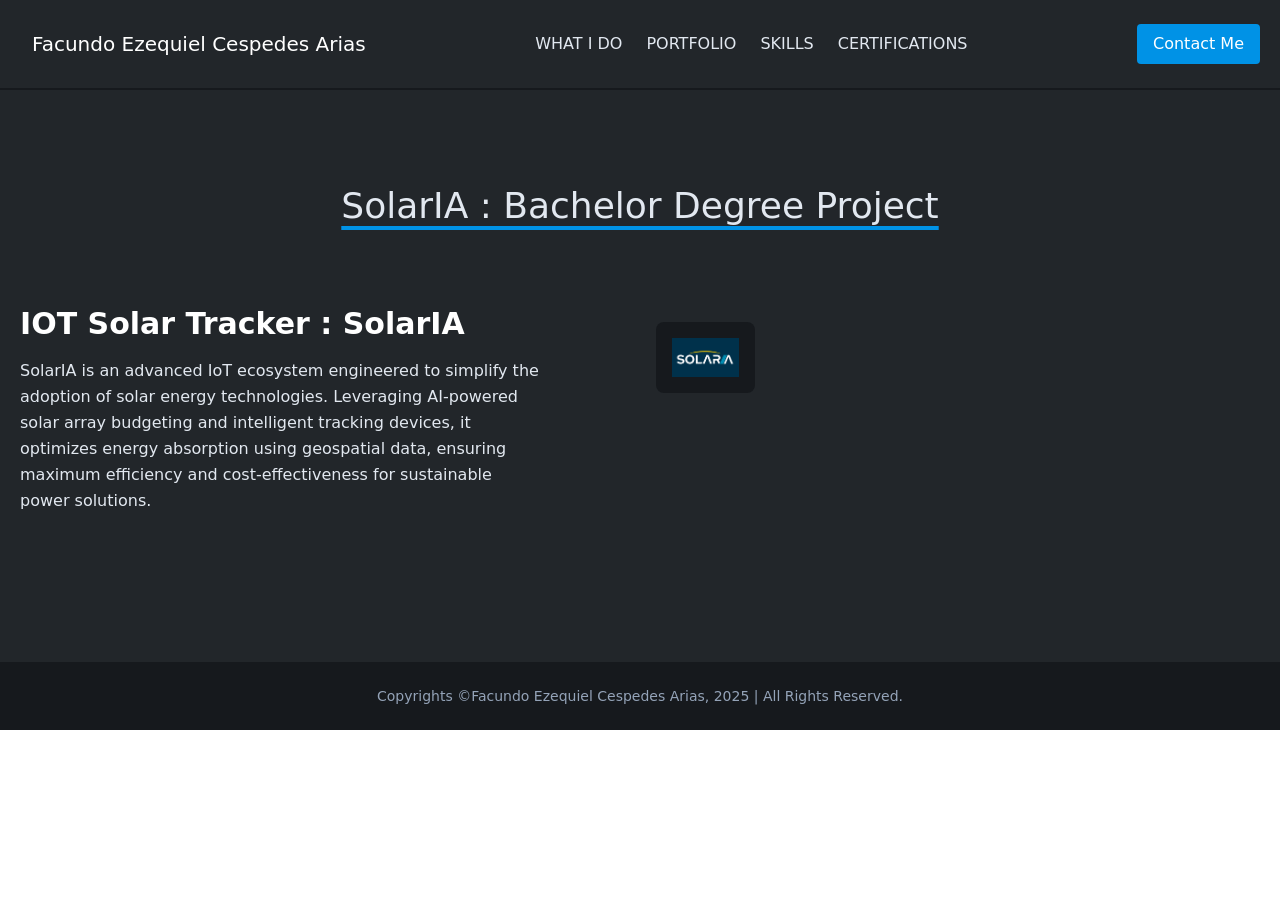
==== solarIA.html @ 0615f7d6 "Added solarIA.html page to portfolio" ====
<!doctype html>
<html lang="zxx">

<head>
    <meta charset="UTF-8">
    <meta name="viewport" content="width=device-width, initial-scale=1.0">
    <title>Facundo Ezequiel Cespedes Arias - Software Engineer Portfolio</title>
    <link href="css/output.css" rel="stylesheet">

    <!--On Scroll Animation AOS CSS -->
    <link rel="stylesheet" href="https://unpkg.com/aos@next/dist/aos.css">

    <!--Swiper Slider CSS -->
    <link rel="stylesheet" href="https://cdn.jsdelivr.net/npm/swiper@10/swiper-bundle.min.css">

</head>

<body>
    <!-- Navbar Start -->
    <nav class="flex flex-wrap items-center justify-between p-5 bg-secondary-500">
        <a class="flex title-font font-medium items-center text-white mb-4 md:mb-0" href="./index.html">
            <span class="ml-3 text-xl">Facundo Ezequiel Cespedes Arias</span>
        </a>
        <div class="flex md:hidden">
            <button id="hamburger">
                <svg class="toggle block" alt="menu icon" xmlns="http://www.w3.org/2000/svg" viewBox="0 0 24 24" width="40" height="40" {...props}>
                <g class="stroke-blue" fill="none" strokeLinecap="round" strokeLinejoin="round" strokeWidth="2">
                  <rect width="18" height="18" x="3" y="3" rx="2"></rect>
                  <path d="M7 8h10M7 12h10M7 16h10"></path>
                </g>
              </svg>
              <svg class="toggle hidden" alt="close icon" xmlns="http://www.w3.org/2000/svg" viewBox="0 0 22 20" width="35" height="35" {...props}>
                <path 
                class="fill-blue"
                d="M1.818 1.364a.455.455 0 0 0-.454.454v16.364c0 .25.203.454.454.454h16.364a.455.455 0 0 0 .454-.454V1.818a.455.455 0 0 0-.454-.454zM18.182 0C19.186 0 20 .814 20 1.818v16.364A1.82 1.82 0 0 1 18.182 20H1.818A1.82 1.82 0 0 1 0 18.182V1.818C0 .814.814 0 1.818 0zm-5.975 6.818L10.01 9.01L7.815 6.818a.68.68 0 0 0-.88-.072l-.084.072a.68.68 0 0 0 0 .964l2.195 2.193l-2.195 2.193a.682.682 0 1 0 .964.965l2.195-2.195l2.197 2.195c.24.24.613.263.88.071l.084-.072a.68.68 0 0 0 0-.964l-2.196-2.193l2.195-2.193a.682.682 0 0 0-.963-.964"
              ></path>
            </svg>
            </button>
        </div>
        <div
            class="toggle hidden w-full md:w-auto md:flex text-right text-bold mt-5 md:mt-0 border-t-2 border-primary-500 md:border-none">
            <a href="./index.html#whatIdo"
                class="block md:inline-block text-slate-200 hover:text-primary-500 px-3 py-3 border-b-2 border-primary-500 md:border-none uppercase">What I Do</a>
            <a href="#portfolio"
                class="block md:inline-block text-slate-200 hover:text-primary-500 px-3 py-3 border-b-2 border-primary-500 md:border-none uppercase">Portfolio</a>
            <a href="#skills"
                class="block md:inline-block text-slate-200 hover:text-primary-500 px-3 py-3 border-b-2 border-primary-500 md:border-none uppercase">Skills</a>
            <a href="#certifies"
                class="block md:inline-block text-slate-200 hover:text-primary-500 px-3 py-3 border-b-2 border-primary-500 md:border-none uppercase">Certifications</a>
        </div>
        <a href="mailto:facucespedes93@gmail.com" target="_blank" rel="noopener noreferrer"
            class="toggle hidden md:flex w-full md:w-auto px-4 py-2 text-right bg-primary-500 hover:bg-secondary-600 hover:text-primary-500 text-white md:rounded">Contact Me
            </a>
    </nav>

    <!-- Navbar End-->

    <!-- SolarIA Section Start-->
    <section id="skills" class="text-gray-400 bg-secondary-500 body-font">
        <div class="container px-5 py-24 mx-auto flex flex-wrap border-t-2 border-secondary-600" >
            <div class="flex flex-col text-center w-full mb-20">
                <h2
                    class="sm:text-4xl text-2xl font-medium title-font underline decoration-primary-500 decoration-4 underline-offset-8 text-slate-200">
                    SolarIA : Bachelor Degree Project</h2>
            </div>
            <div style="margin-bottom: 20px;"
                class="lg:flex-grow md:w-1/2 lg:pr-24 md:pr-16 flex flex-col md:items-start md:text-left mb-16 md:mb-0 items-center text-center" data-aos="fade-up" data-aos-delay="500">
                <h2 class="title-font sm:text-3xl text-xl mb-4 font-bold text-white">IOT Solar Tracker : SolarIA</h2>
                <p class="mb-8 leading-relaxed text-slate-200">SolarIA is an advanced IoT ecosystem engineered to simplify the adoption of solar energy technologies. Leveraging AI-powered solar array 
                    budgeting and intelligent tracking devices, it optimizes energy absorption using geospatial data, ensuring maximum efficiency and cost-effectiveness for sustainable power solutions.</p>
            </div>
            <div style="margin-bottom: 20px;"
                class="lg:flex-grow md:w-1/2 lg:pr-24 md:pr-16 flex flex-col md:items-start md:text-left mb-16 md:mb-0 items-center text-center" data-aos="fade-up" data-aos-delay="500">
                <div class="flex flex-wrap gap-4">
                    <div class="p-4 md:w-1/4">
                        <div
                            class="flex rounded-lg bg-secondary-600 hover:scale-110 duration-500 p-4 flex-col justify-center items-center">
                            <img class="w-auto max-w-[150px] h-auto" src="./client/asset/portfolio/SolarIA.png" alt="">
                        </div>
                    </div>
                </div>                
            </div>
            
        </div>
    </section>

    <!--SolarIA Section End -->

   
    <!-- Footer -->
    <footer class="bg-secondary-600">
        <div class="px-5 py-6 xl:max-w-maxw m-auto text-center text-slate-400 text-sm">
            Copyrights &copy;Facundo Ezequiel Cespedes Arias, 2025 | All Rights Reserved.
        </div>
    </footer>
    <!-- Footer end -->

    <!-- On Scroll Animation AOS script -->
    <script src="https://unpkg.com/aos@next/dist/aos.js"></script>

    <!-- Swiper Slider Script -->
    <script src="https://cdn.jsdelivr.net/npm/swiper@10/swiper-bundle.min.js"></script>

    <script>

        // On Scroll Animation AOS
        AOS.init();

        // Toggle Navbar for Smaller Screen
        document.getElementById("hamburger").onclick = function toggleMenu() {
            const navToggle = document.getElementsByClassName("toggle");
            for (let i = 0; i < navToggle.length; i++) {
                navToggle.item(i).classList.toggle("hidden");
            }
        };

        // Swiper Testimonial slider
        var swiper = new Swiper(".mySwiper", {
            slidesPerView: 3,
            spaceBetween: 30,
            pagination: {
                el: ".swiper-pagination",
                clickable: true,
            },
            // Breakpoints for smaller device
            breakpoints: {
                320: {
                    slidesPerView: 1,
                },
                480: {
                    slidesPerView: 1,
                },
                640: {
                    slidesPerView: 3,
                }
            }
        });
    </script>
</body>

</html>
---- css/output.css ----
/*
! tailwindcss v3.3.2 | MIT License | https://tailwindcss.com
*/

/*
1. Prevent padding and border from affecting element width. (https://github.com/mozdevs/cssremedy/issues/4)
2. Allow adding a border to an element by just adding a border-width. (https://github.com/tailwindcss/tailwindcss/pull/116)
*/

*,
::before,
::after {
  box-sizing: border-box;
  /* 1 */
  border-width: 0;
  /* 2 */
  border-style: solid;
  /* 2 */
  border-color: #e5e7eb;
  /* 2 */
}

::before,
::after {
  --tw-content: '';
}

/*
1. Use a consistent sensible line-height in all browsers.
2. Prevent adjustments of font size after orientation changes in iOS.
3. Use a more readable tab size.
4. Use the user's configured `sans` font-family by default.
5. Use the user's configured `sans` font-feature-settings by default.
6. Use the user's configured `sans` font-variation-settings by default.
*/

html {
  line-height: 1.5;
  /* 1 */
  -webkit-text-size-adjust: 100%;
  /* 2 */
  -moz-tab-size: 4;
  /* 3 */
  -o-tab-size: 4;
     tab-size: 4;
  /* 3 */
  font-family: ui-sans-serif, system-ui, -apple-system, BlinkMacSystemFont, "Segoe UI", Roboto, "Helvetica Neue", Arial, "Noto Sans", sans-serif, "Apple Color Emoji", "Segoe UI Emoji", "Segoe UI Symbol", "Noto Color Emoji";
  /* 4 */
  font-feature-settings: normal;
  /* 5 */
  font-variation-settings: normal;
  /* 6 */
}

/*
1. Remove the margin in all browsers.
2. Inherit line-height from `html` so users can set them as a class directly on the `html` element.
*/

body {
  margin: 0;
  /* 1 */
  line-height: inherit;
  /* 2 */
}

/*
1. Add the correct height in Firefox.
2. Correct the inheritance of border color in Firefox. (https://bugzilla.mozilla.org/show_bug.cgi?id=190655)
3. Ensure horizontal rules are visible by default.
*/

hr {
  height: 0;
  /* 1 */
  color: inherit;
  /* 2 */
  border-top-width: 1px;
  /* 3 */
}

/*
Add the correct text decoration in Chrome, Edge, and Safari.
*/

abbr:where([title]) {
  -webkit-text-decoration: underline dotted;
          text-decoration: underline dotted;
}

/*
Remove the default font size and weight for headings.
*/

h1,
h2,
h3,
h4,
h5,
h6 {
  font-size: inherit;
  font-weight: inherit;
}

/*
Reset links to optimize for opt-in styling instead of opt-out.
*/

a {
  color: inherit;
  text-decoration: inherit;
}

/*
Add the correct font weight in Edge and Safari.
*/

b,
strong {
  font-weight: bolder;
}

/*
1. Use the user's configured `mono` font family by default.
2. Correct the odd `em` font sizing in all browsers.
*/

code,
kbd,
samp,
pre {
  font-family: ui-monospace, SFMono-Regular, Menlo, Monaco, Consolas, "Liberation Mono", "Courier New", monospace;
  /* 1 */
  font-size: 1em;
  /* 2 */
}

/*
Add the correct font size in all browsers.
*/

small {
  font-size: 80%;
}

/*
Prevent `sub` and `sup` elements from affecting the line height in all browsers.
*/

sub,
sup {
  font-size: 75%;
  line-height: 0;
  position: relative;
  vertical-align: baseline;
}

sub {
  bottom: -0.25em;
}

sup {
  top: -0.5em;
}

/*
1. Remove text indentation from table contents in Chrome and Safari. (https://bugs.chromium.org/p/chromium/issues/detail?id=999088, https://bugs.webkit.org/show_bug.cgi?id=201297)
2. Correct table border color inheritance in all Chrome and Safari. (https://bugs.chromium.org/p/chromium/issues/detail?id=935729, https://bugs.webkit.org/show_bug.cgi?id=195016)
3. Remove gaps between table borders by default.
*/

table {
  text-indent: 0;
  /* 1 */
  border-color: inherit;
  /* 2 */
  border-collapse: collapse;
  /* 3 */
}

/*
1. Change the font styles in all browsers.
2. Remove the margin in Firefox and Safari.
3. Remove default padding in all browsers.
*/

button,
input,
optgroup,
select,
textarea {
  font-family: inherit;
  /* 1 */
  font-size: 100%;
  /* 1 */
  font-weight: inherit;
  /* 1 */
  line-height: inherit;
  /* 1 */
  color: inherit;
  /* 1 */
  margin: 0;
  /* 2 */
  padding: 0;
  /* 3 */
}

/*
Remove the inheritance of text transform in Edge and Firefox.
*/

button,
select {
  text-transform: none;
}

/*
1. Correct the inability to style clickable types in iOS and Safari.
2. Remove default button styles.
*/

button,
[type='button'],
[type='reset'],
[type='submit'] {
  -webkit-appearance: button;
  /* 1 */
  background-color: transparent;
  /* 2 */
  background-image: none;
  /* 2 */
}

/*
Use the modern Firefox focus style for all focusable elements.
*/

:-moz-focusring {
  outline: auto;
}

/*
Remove the additional `:invalid` styles in Firefox. (https://github.com/mozilla/gecko-dev/blob/2f9eacd9d3d995c937b4251a5557d95d494c9be1/layout/style/res/forms.css#L728-L737)
*/

:-moz-ui-invalid {
  box-shadow: none;
}

/*
Add the correct vertical alignment in Chrome and Firefox.
*/

progress {
  vertical-align: baseline;
}

/*
Correct the cursor style of increment and decrement buttons in Safari.
*/

::-webkit-inner-spin-button,
::-webkit-outer-spin-button {
  height: auto;
}

/*
1. Correct the odd appearance in Chrome and Safari.
2. Correct the outline style in Safari.
*/

[type='search'] {
  -webkit-appearance: textfield;
  /* 1 */
  outline-offset: -2px;
  /* 2 */
}

/*
Remove the inner padding in Chrome and Safari on macOS.
*/

::-webkit-search-decoration {
  -webkit-appearance: none;
}

/*
1. Correct the inability to style clickable types in iOS and Safari.
2. Change font properties to `inherit` in Safari.
*/

::-webkit-file-upload-button {
  -webkit-appearance: button;
  /* 1 */
  font: inherit;
  /* 2 */
}

/*
Add the correct display in Chrome and Safari.
*/

summary {
  display: list-item;
}

/*
Removes the default spacing and border for appropriate elements.
*/

blockquote,
dl,
dd,
h1,
h2,
h3,
h4,
h5,
h6,
hr,
figure,
p,
pre {
  margin: 0;
}

fieldset {
  margin: 0;
  padding: 0;
}

legend {
  padding: 0;
}

ol,
ul,
menu {
  list-style: none;
  margin: 0;
  padding: 0;
}

/*
Prevent resizing textareas horizontally by default.
*/

textarea {
  resize: vertical;
}

/*
1. Reset the default placeholder opacity in Firefox. (https://github.com/tailwindlabs/tailwindcss/issues/3300)
2. Set the default placeholder color to the user's configured gray 400 color.
*/

input::-moz-placeholder, textarea::-moz-placeholder {
  opacity: 1;
  /* 1 */
  color: #9ca3af;
  /* 2 */
}

input::placeholder,
textarea::placeholder {
  opacity: 1;
  /* 1 */
  color: #9ca3af;
  /* 2 */
}

/*
Set the default cursor for buttons.
*/

button,
[role="button"] {
  cursor: pointer;
}

/*
Make sure disabled buttons don't get the pointer cursor.
*/

:disabled {
  cursor: default;
}

/*
1. Make replaced elements `display: block` by default. (https://github.com/mozdevs/cssremedy/issues/14)
2. Add `vertical-align: middle` to align replaced elements more sensibly by default. (https://github.com/jensimmons/cssremedy/issues/14#issuecomment-634934210)
   This can trigger a poorly considered lint error in some tools but is included by design.
*/

img,
svg,
video,
canvas,
audio,
iframe,
embed,
object {
  display: block;
  /* 1 */
  vertical-align: middle;
  /* 2 */
}

/*
Constrain images and videos to the parent width and preserve their intrinsic aspect ratio. (https://github.com/mozdevs/cssremedy/issues/14)
*/

img,
video {
  max-width: 100%;
  height: auto;
}

/* Make elements with the HTML hidden attribute stay hidden by default */

[hidden] {
  display: none;
}

*, ::before, ::after {
  --tw-border-spacing-x: 0;
  --tw-border-spacing-y: 0;
  --tw-translate-x: 0;
  --tw-translate-y: 0;
  --tw-rotate: 0;
  --tw-skew-x: 0;
  --tw-skew-y: 0;
  --tw-scale-x: 1;
  --tw-scale-y: 1;
  --tw-pan-x:  ;
  --tw-pan-y:  ;
  --tw-pinch-zoom:  ;
  --tw-scroll-snap-strictness: proximity;
  --tw-gradient-from-position:  ;
  --tw-gradient-via-position:  ;
  --tw-gradient-to-position:  ;
  --tw-ordinal:  ;
  --tw-slashed-zero:  ;
  --tw-numeric-figure:  ;
  --tw-numeric-spacing:  ;
  --tw-numeric-fraction:  ;
  --tw-ring-inset:  ;
  --tw-ring-offset-width: 0px;
  --tw-ring-offset-color: #fff;
  --tw-ring-color: rgb(59 130 246 / 0.5);
  --tw-ring-offset-shadow: 0 0 #0000;
  --tw-ring-shadow: 0 0 #0000;
  --tw-shadow: 0 0 #0000;
  --tw-shadow-colored: 0 0 #0000;
  --tw-blur:  ;
  --tw-brightness:  ;
  --tw-contrast:  ;
  --tw-grayscale:  ;
  --tw-hue-rotate:  ;
  --tw-invert:  ;
  --tw-saturate:  ;
  --tw-sepia:  ;
  --tw-drop-shadow:  ;
  --tw-backdrop-blur:  ;
  --tw-backdrop-brightness:  ;
  --tw-backdrop-contrast:  ;
  --tw-backdrop-grayscale:  ;
  --tw-backdrop-hue-rotate:  ;
  --tw-backdrop-invert:  ;
  --tw-backdrop-opacity:  ;
  --tw-backdrop-saturate:  ;
  --tw-backdrop-sepia:  ;
}

::backdrop {
  --tw-border-spacing-x: 0;
  --tw-border-spacing-y: 0;
  --tw-translate-x: 0;
  --tw-translate-y: 0;
  --tw-rotate: 0;
  --tw-skew-x: 0;
  --tw-skew-y: 0;
  --tw-scale-x: 1;
  --tw-scale-y: 1;
  --tw-pan-x:  ;
  --tw-pan-y:  ;
  --tw-pinch-zoom:  ;
  --tw-scroll-snap-strictness: proximity;
  --tw-gradient-from-position:  ;
  --tw-gradient-via-position:  ;
  --tw-gradient-to-position:  ;
  --tw-ordinal:  ;
  --tw-slashed-zero:  ;
  --tw-numeric-figure:  ;
  --tw-numeric-spacing:  ;
  --tw-numeric-fraction:  ;
  --tw-ring-inset:  ;
  --tw-ring-offset-width: 0px;
  --tw-ring-offset-color: #fff;
  --tw-ring-color: rgb(59 130 246 / 0.5);
  --tw-ring-offset-shadow: 0 0 #0000;
  --tw-ring-shadow: 0 0 #0000;
  --tw-shadow: 0 0 #0000;
  --tw-shadow-colored: 0 0 #0000;
  --tw-blur:  ;
  --tw-brightness:  ;
  --tw-contrast:  ;
  --tw-grayscale:  ;
  --tw-hue-rotate:  ;
  --tw-invert:  ;
  --tw-saturate:  ;
  --tw-sepia:  ;
  --tw-drop-shadow:  ;
  --tw-backdrop-blur:  ;
  --tw-backdrop-brightness:  ;
  --tw-backdrop-contrast:  ;
  --tw-backdrop-grayscale:  ;
  --tw-backdrop-hue-rotate:  ;
  --tw-backdrop-invert:  ;
  --tw-backdrop-opacity:  ;
  --tw-backdrop-saturate:  ;
  --tw-backdrop-sepia:  ;
}

.container {
  width: 100%;
}

@media (min-width: 640px) {
  .container {
    max-width: 640px;
  }
}

@media (min-width: 768px) {
  .container {
    max-width: 768px;
  }
}

@media (min-width: 1024px) {
  .container {
    max-width: 1024px;
  }
}

@media (min-width: 1280px) {
  .container {
    max-width: 1280px;
  }
}

@media (min-width: 1536px) {
  .container {
    max-width: 1536px;
  }
}

.uniform-image {
  width: 250px;
  height: 250px;
  object-fit: cover;
}

.relative {
  position: relative;
}

.-m-2 {
  margin: -0.5rem;
}

.-m-4 {
  margin: -1rem;
}

.m-auto {
  margin: auto;
}

.-mx-4 {
  margin-left: -1rem;
  margin-right: -1rem;
}

.-my-8 {
  margin-top: -2rem;
  margin-bottom: -2rem;
}

.mx-auto {
  margin-left: auto;
  margin-right: auto;
}

.my-6 {
  margin-top: 1.5rem;
  margin-bottom: 1.5rem;
}

.mb-1 {
  margin-bottom: 0.25rem;
}

.mb-12 {
  margin-bottom: 3rem;
}

.mb-16 {
  margin-bottom: 4rem;
}

.mb-2 {
  margin-bottom: 0.5rem;
}

.mb-20 {
  margin-bottom: 5rem;
}

.mb-3 {
  margin-bottom: 0.75rem;
}

.mb-4 {
  margin-bottom: 1rem;
}

.mb-5 {
  margin-bottom: 1.25rem;
}

.mb-6 {
  margin-bottom: 1.5rem;
}

.mb-8 {
  margin-bottom: 2rem;
}

.ml-2 {
  margin-left: 0.5rem;
}

.ml-3 {
  margin-left: 0.75rem;
}

.ml-4 {
  margin-left: 1rem;
}

.mr-3 {
  margin-right: 0.75rem;
}

.mr-4 {
  margin-right: 1rem;
}

.mt-3 {
  margin-top: 0.75rem;
}

.mt-5 {
  margin-top: 1.25rem;
}

.mt-6 {
  margin-top: 1.5rem;
}

.block {
  display: block;
}

.flex {
  display: flex;
}

.inline-flex {
  display: inline-flex;
}

.hidden {
  display: none;
}

.h-10 {
  height: 2.5rem;
}

.h-32 {
  height: 8rem;
}

.h-4 {
  height: 1rem;
}

.h-40 {
  height: 10rem;
}

.h-6 {
  height: 1.5rem;
}

.h-8 {
  height: 2rem;
}

.h-full {
  height: 100%;
}

.w-1\/2 {
  width: 50%;
}

.w-10 {
  width: 2.5rem;
}

.w-12 {
  width: 3rem;
}

.w-4 {
  width: 1rem;
}

.w-5\/6 {
  width: 83.333333%;
}

.w-6 {
  width: 1.5rem;
}

.w-8 {
  width: 2rem;
}

.w-full {
  width: 100%;
}

.fill-blue {
  fill: #0092e6; 
}

.flex-shrink-0 {
  flex-shrink: 0;
}

.flex-grow {
  flex-grow: 1;
}

.resize-none {
  resize: none;
}

.flex-col {
  flex-direction: column;
}

.flex-wrap {
  flex-wrap: wrap;
}

.items-start {
  align-items: flex-start;
}

.items-end {
  align-items: flex-end;
}

.items-center {
  align-items: center;
}

.justify-center {
  justify-content: center;
}

.justify-between {
  justify-content: space-between;
}

.rounded {
  border-radius: 0.25rem;
}

.rounded-full {
  border-radius: 9999px;
}

.rounded-lg {
  border-radius: 0.5rem;
}

.border {
  border-width: 1px;
}

.border-0 {
  border-width: 0px;
}

.border-\[18px\] {
  border-width: 18px;
}

.border-b-2 {
  border-bottom-width: 2px;
}

.border-t-2 {
  border-top-width: 2px;
}

.border-solid {
  border-style: solid;
}

.border-gray-700 {
  --tw-border-opacity: 1;
  border-color: rgb(55 65 81 / var(--tw-border-opacity));
}

.border-primary-500 {
  --tw-border-opacity: 1;
  border-color: rgb(0 146 230 / var(--tw-border-opacity));
}

.border-secondary-600 {
  --tw-border-opacity: 1;
  border-color: rgb(22 25 29 / var(--tw-border-opacity));
}

.border-slate-800 {
  --tw-border-opacity: 1;
  border-color: rgb(30 41 59 / var(--tw-border-opacity));
}

.bg-primary-500 {
  --tw-bg-opacity: 1;
  background-color: rgb(0 146 230 / var(--tw-bg-opacity));
}

.bg-secondary-500 {
  --tw-bg-opacity: 1;
  background-color: rgb(34 38 42 / var(--tw-bg-opacity));
}

.bg-secondary-600 {
  --tw-bg-opacity: 1;
  background-color: rgb(22 25 29 / var(--tw-bg-opacity));
}

.bg-opacity-40 {
  --tw-bg-opacity: 0.4;
}

.bg-opacity-60 {
  --tw-bg-opacity: 0.6;
}

.object-cover {
  -o-object-fit: cover;
     object-fit: cover;
}

.object-center {
  -o-object-position: center;
     object-position: center;
}

.p-2 {
  padding: 0.5rem;
}

.p-4 {
  padding: 1rem;
}

.p-5 {
  padding: 1.25rem;
}

.p-6 {
  padding: 1.5rem;
}

.p-8 {
  padding: 2rem;
}

.px-10 {
  padding-left: 2.5rem;
  padding-right: 2.5rem;
}

.px-3 {
  padding-left: 0.75rem;
  padding-right: 0.75rem;
}

.px-4 {
  padding-left: 1rem;
  padding-right: 1rem;
}

.px-5 {
  padding-left: 1.25rem;
  padding-right: 1.25rem;
}

.px-6 {
  padding-left: 1.5rem;
  padding-right: 1.5rem;
}

.py-1 {
  padding-top: 0.25rem;
  padding-bottom: 0.25rem;
}

.py-16 {
  padding-top: 4rem;
  padding-bottom: 4rem;
}

.py-2 {
  padding-top: 0.5rem;
  padding-bottom: 0.5rem;
}

.py-24 {
  padding-top: 6rem;
  padding-bottom: 6rem;
}

.py-3 {
  padding-top: 0.75rem;
  padding-bottom: 0.75rem;
}

.py-4 {
  padding-top: 1rem;
  padding-bottom: 1rem;
}

.py-6 {
  padding-top: 1.5rem;
  padding-bottom: 1.5rem;
}

.py-8 {
  padding-top: 2rem;
  padding-bottom: 2rem;
}

.pb-2 {
  padding-bottom: 0.5rem;
}

.pl-6 {
  padding-left: 1.5rem;
}

.pt-8 {
  padding-top: 2rem;
}

.text-center {
  text-align: center;
}

.text-right {
  text-align: right;
}

.text-2xl {
  font-size: 1.5rem;
  line-height: 2rem;
}

.text-3xl {
  font-size: 1.875rem;
  line-height: 2.25rem;
}

.text-base {
  font-size: 1rem;
  line-height: 1.5rem;
}

.text-lg {
  font-size: 1.125rem;
  line-height: 1.75rem;
}

.text-sm {
  font-size: 0.875rem;
  line-height: 1.25rem;
}

.text-xl {
  font-size: 1.25rem;
  line-height: 1.75rem;
}

.text-xs {
  font-size: 0.75rem;
  line-height: 1rem;
}

.font-bold {
  font-weight: 700;
}

.font-medium {
  font-weight: 500;
}

.uppercase {
  text-transform: uppercase;
}

.leading-6 {
  line-height: 1.5rem;
}

.leading-7 {
  line-height: 1.75rem;
}

.leading-8 {
  line-height: 2rem;
}

.leading-none {
  line-height: 1;
}

.leading-relaxed {
  line-height: 1.625;
}

.tracking-widest {
  letter-spacing: 0.1em;
}

.text-gray-100 {
  --tw-text-opacity: 1;
  color: rgb(243 244 246 / var(--tw-text-opacity));
}

.text-gray-300 {
  --tw-text-opacity: 1;
  color: rgb(209 213 219 / var(--tw-text-opacity));
}

.text-gray-400 {
  --tw-text-opacity: 1;
  color: rgb(156 163 175 / var(--tw-text-opacity));
}

.text-primary-500 {
  --tw-text-opacity: 1;
  color: rgb(0 146 230 / var(--tw-text-opacity));
}

.text-slate-200 {
  --tw-text-opacity: 1;
  color: rgb(226 232 240 / var(--tw-text-opacity));
}

.text-slate-400 {
  --tw-text-opacity: 1;
  color: rgb(148 163 184 / var(--tw-text-opacity));
}

.text-white {
  --tw-text-opacity: 1;
  color: rgb(255 255 255 / var(--tw-text-opacity));
}

.underline {
  text-decoration-line: underline;
}

.decoration-primary-500 {
  text-decoration-color: #0092e6;
}

.decoration-4 {
  text-decoration-thickness: 4px;
}

.underline-offset-8 {
  text-underline-offset: 8px;
}

.shadow-lg {
  --tw-shadow: 0 10px 15px -3px rgb(0 0 0 / 0.1), 0 4px 6px -4px rgb(0 0 0 / 0.1);
  --tw-shadow-colored: 0 10px 15px -3px var(--tw-shadow-color), 0 4px 6px -4px var(--tw-shadow-color);
  box-shadow: var(--tw-ring-offset-shadow, 0 0 #0000), var(--tw-ring-shadow, 0 0 #0000), var(--tw-shadow);
}

.stroke-blue {
    stroke: #0092e6; 
}

.outline-none {
  outline: 2px solid transparent;
  outline-offset: 2px;
}

.drop-shadow-lg {
  --tw-drop-shadow: drop-shadow(0 10px 8px rgb(0 0 0 / 0.04)) drop-shadow(0 4px 3px rgb(0 0 0 / 0.1));
  filter: var(--tw-blur) var(--tw-brightness) var(--tw-contrast) var(--tw-grayscale) var(--tw-hue-rotate) var(--tw-invert) var(--tw-saturate) var(--tw-sepia) var(--tw-drop-shadow);
}

.drop-shadow-xl {
  --tw-drop-shadow: drop-shadow(0 20px 13px rgb(0 0 0 / 0.03)) drop-shadow(0 8px 5px rgb(0 0 0 / 0.08));
  filter: var(--tw-blur) var(--tw-brightness) var(--tw-contrast) var(--tw-grayscale) var(--tw-hue-rotate) var(--tw-invert) var(--tw-saturate) var(--tw-sepia) var(--tw-drop-shadow);
}

.transition-colors {
  transition-property: color, background-color, border-color, text-decoration-color, fill, stroke;
  transition-timing-function: cubic-bezier(0.4, 0, 0.2, 1);
  transition-duration: 150ms;
}

.duration-200 {
  transition-duration: 200ms;
}

.duration-500 {
  transition-duration: 500ms;
}

.ease-in-out {
  transition-timing-function: cubic-bezier(0.4, 0, 0.2, 1);
}

/* Swiper Slider Pagination bullet CSS */

.swiper .swiper-pagination .swiper-pagination-bullet{
  background-color: white;
}

/* Swiper Slider Pagination bullet Active CSS */

.swiper .swiper-pagination .swiper-pagination-bullet-active {
  background-color: #0092e6;
}

.hover\:scale-105:hover {
  --tw-scale-x: 1.05;
  --tw-scale-y: 1.05;
  transform: translate(var(--tw-translate-x), var(--tw-translate-y)) rotate(var(--tw-rotate)) skewX(var(--tw-skew-x)) skewY(var(--tw-skew-y)) scaleX(var(--tw-scale-x)) scaleY(var(--tw-scale-y));
}

.hover\:scale-110:hover {
  --tw-scale-x: 1.1;
  --tw-scale-y: 1.1;
  transform: translate(var(--tw-translate-x), var(--tw-translate-y)) rotate(var(--tw-rotate)) skewX(var(--tw-skew-x)) skewY(var(--tw-skew-y)) scaleX(var(--tw-scale-x)) scaleY(var(--tw-scale-y));
}

.hover\:bg-primary-500:hover {
  --tw-bg-opacity: 1;
  background-color: rgb(0 146 230 / var(--tw-bg-opacity));
}

.hover\:bg-secondary-600:hover {
  --tw-bg-opacity: 1;
  background-color: rgb(22 25 29 / var(--tw-bg-opacity));
}

.hover\:text-primary-500:hover {
  --tw-text-opacity: 1;
  color: rgb(0 146 230 / var(--tw-text-opacity));
}

.hover\:text-slate-200:hover {
  --tw-text-opacity: 1;
  color: rgb(226 232 240 / var(--tw-text-opacity));
}

.hover\:text-white:hover {
  --tw-text-opacity: 1;
  color: rgb(255 255 255 / var(--tw-text-opacity));
}

.focus\:border-primary-500:focus {
  --tw-border-opacity: 1;
  border-color: rgb(0 146 230 / var(--tw-border-opacity));
}

.focus\:bg-gray-900:focus {
  --tw-bg-opacity: 1;
  background-color: rgb(17 24 39 / var(--tw-bg-opacity));
}

.focus\:outline-none:focus {
  outline: 2px solid transparent;
  outline-offset: 2px;
}

.focus\:ring-2:focus {
  --tw-ring-offset-shadow: var(--tw-ring-inset) 0 0 0 var(--tw-ring-offset-width) var(--tw-ring-offset-color);
  --tw-ring-shadow: var(--tw-ring-inset) 0 0 0 calc(2px + var(--tw-ring-offset-width)) var(--tw-ring-color);
  box-shadow: var(--tw-ring-offset-shadow), var(--tw-ring-shadow), var(--tw-shadow, 0 0 #0000);
}

.focus\:ring-primary-500:focus {
  --tw-ring-opacity: 1;
  --tw-ring-color: rgb(230 0 69 / var(--tw-ring-opacity));
}

@media (min-width: 640px) {
  .sm\:order-1 {
    order: 1;
  }

  .sm\:text-3xl {
    font-size: 1.875rem;
    line-height: 2.25rem;
  }

  .sm\:text-4xl {
    font-size: 2.25rem;
    line-height: 2.5rem;
  }

  .sm\:text-6xl {
    font-size: 3.75rem;
    line-height: 1;
  }
}

@media (min-width: 768px) {
  .md\:mb-0 {
    margin-bottom: 0px;
  }

  .md\:mt-0 {
    margin-top: 0px;
  }

  .md\:inline-block {
    display: inline-block;
  }

  .md\:flex {
    display: flex;
  }

  .md\:hidden {
    display: none;
  }

  .md\:w-1\/2 {
    width: 50%;
  }

  .md\:w-1\/3 {
    width: 33.333333%;
  }

  .md\:w-1\/4 {
    width: 25%;
  }

  .md\:w-2\/3 {
    width: 66.666667%;
  }

  .md\:w-auto {
    width: auto;
  }

  .md\:flex-row {
    flex-direction: row;
  }

  .md\:items-start {
    align-items: flex-start;
  }

  .md\:rounded {
    border-radius: 0.25rem;
  }

  .md\:border-none {
    border-style: none;
  }

  .md\:pr-16 {
    padding-right: 4rem;
  }

  .md\:pt-10 {
    padding-top: 2.5rem;
  }

  .md\:text-left {
    text-align: left;
  }
}

@media (min-width: 1024px) {
  .lg\:order-2 {
    order: 2;
  }

  .lg\:w-1\/2 {
    width: 50%;
  }

  .lg\:w-1\/3 {
    width: 33.333333%;
  }

  .lg\:w-2\/3 {
    width: 66.666667%;
  }

  .lg\:w-full {
    width: 100%;
  }

  .lg\:max-w-lg {
    max-width: 32rem;
  }

  .lg\:flex-grow {
    flex-grow: 1;
  }

  .lg\:pr-24 {
    padding-right: 6rem;
  }
}

@media (min-width: 1280px) {
  .xl\:w-1\/3 {
    width: 33.333333%;
  }
}
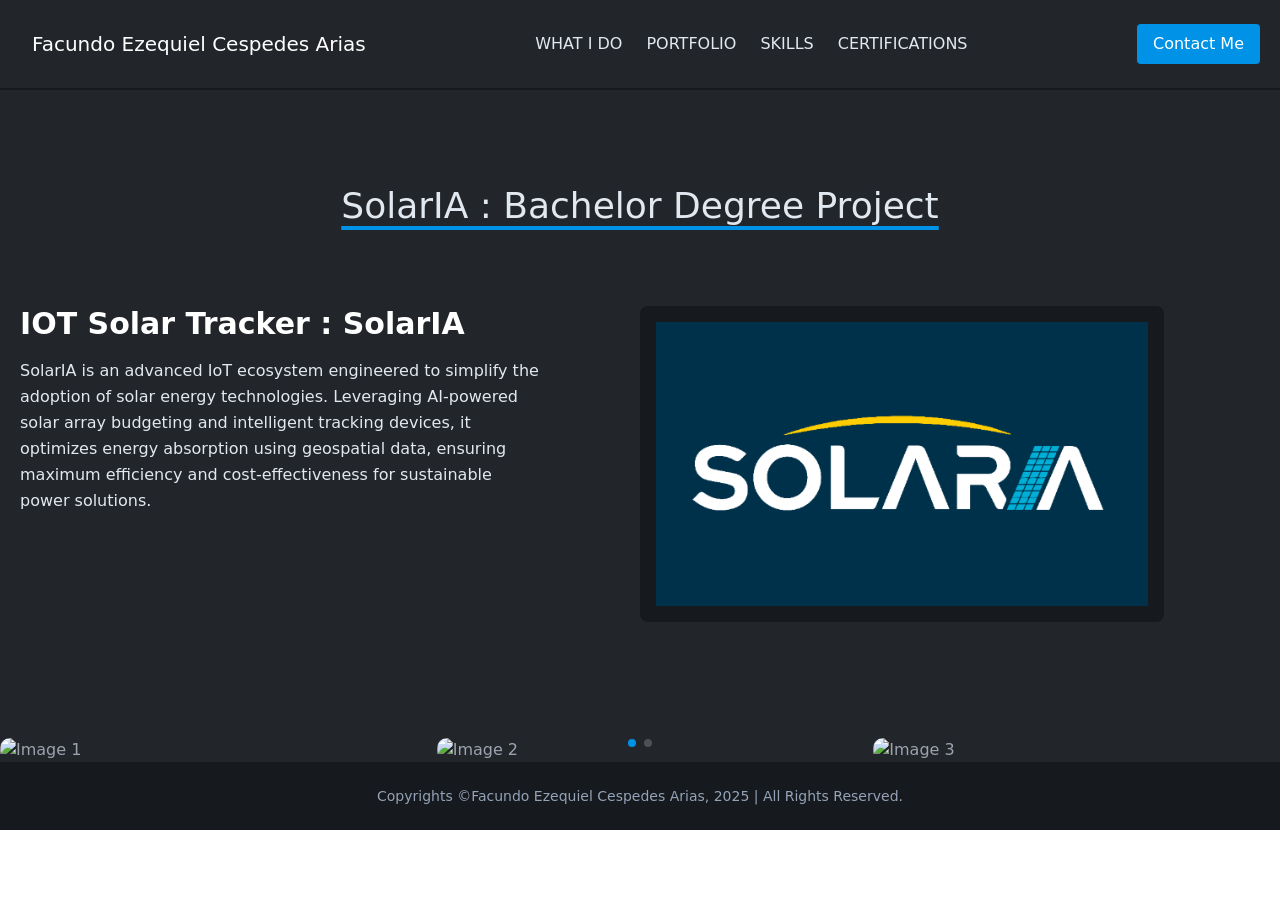
==== commit 85a85bc5: "Image Slider added, in progress. SolarIA Image corrected." ====
--- a/solarIA.html
+++ b/solarIA.html
@@ -41,11 +41,11 @@
             class="toggle hidden w-full md:w-auto md:flex text-right text-bold mt-5 md:mt-0 border-t-2 border-primary-500 md:border-none">
             <a href="./index.html#whatIdo"
                 class="block md:inline-block text-slate-200 hover:text-primary-500 px-3 py-3 border-b-2 border-primary-500 md:border-none uppercase">What I Do</a>
-            <a href="#portfolio"
+            <a href="./index.html#portfolio"
                 class="block md:inline-block text-slate-200 hover:text-primary-500 px-3 py-3 border-b-2 border-primary-500 md:border-none uppercase">Portfolio</a>
-            <a href="#skills"
+            <a href="./index.html#skills"
                 class="block md:inline-block text-slate-200 hover:text-primary-500 px-3 py-3 border-b-2 border-primary-500 md:border-none uppercase">Skills</a>
-            <a href="#certifies"
+            <a href="./index.html#certifies"
                 class="block md:inline-block text-slate-200 hover:text-primary-500 px-3 py-3 border-b-2 border-primary-500 md:border-none uppercase">Certifications</a>
         </div>
         <a href="mailto:facucespedes93@gmail.com" target="_blank" rel="noopener noreferrer"
@@ -71,16 +71,35 @@
             </div>
             <div style="margin-bottom: 20px;"
                 class="lg:flex-grow md:w-1/2 lg:pr-24 md:pr-16 flex flex-col md:items-start md:text-left mb-16 md:mb-0 items-center text-center" data-aos="fade-up" data-aos-delay="500">
-                <div class="flex flex-wrap gap-4">
-                    <div class="p-4 md:w-1/4">
-                        <div
-                            class="flex rounded-lg bg-secondary-600 hover:scale-110 duration-500 p-4 flex-col justify-center items-center">
-                            <img class="w-auto max-w-[150px] h-auto" src="./client/asset/portfolio/SolarIA.png" alt="">
-                        </div>
-                    </div>
-                </div>                
+                <div
+                    class="flex rounded-lg bg-secondary-600 hover:scale-110 duration-500 p-4 flex-col justify-center items-center">
+                    <img class="w-full h-auto" src="./client/asset/portfolio/SolarIA.png" alt="">
+                </div>          
             </div>
             
+        </div>
+
+        <div class="swiper mySwiper">
+            <div class="swiper-wrapper">
+                <!-- Slide 1 -->
+                <div class="swiper-slide">
+                    <img src="https://randomuser.me/api/portraits/men/1.jpg" alt="Image 1">
+                </div>
+                <!-- Slide 2 -->
+                <div class="swiper-slide">
+                    <img src="https://randomuser.me/api/portraits/women/6.jpg" alt="Image 2">
+                </div>
+                <!-- Slide 3 -->
+                <div class="swiper-slide">
+                    <img src="https://randomuser.me/api/portraits/women/2.jpg" alt="Image 3">
+                </div>
+                <!-- Slide 4 -->
+                <div class="swiper-slide">
+                    <img src="https://randomuser.me/api/portraits/men/20.jpg" alt="Image 4">
+                </div>
+                <!-- Add more images as needed -->
+            </div>
+            <div class="swiper-pagination"></div>
         </div>
     </section>
 
--- a/css/output.css
+++ b/css/output.css
@@ -1161,6 +1161,16 @@
   background-color: #0092e6;
 }
 
+/* Swiper Slider Image Resize CSS */
+
+.swiper-slide img {
+  width: 100%;
+  height: auto;
+  border-radius: 10px;
+  object-fit: cover;
+}
+
+
 .hover\:scale-105:hover {
   --tw-scale-x: 1.05;
   --tw-scale-y: 1.05;
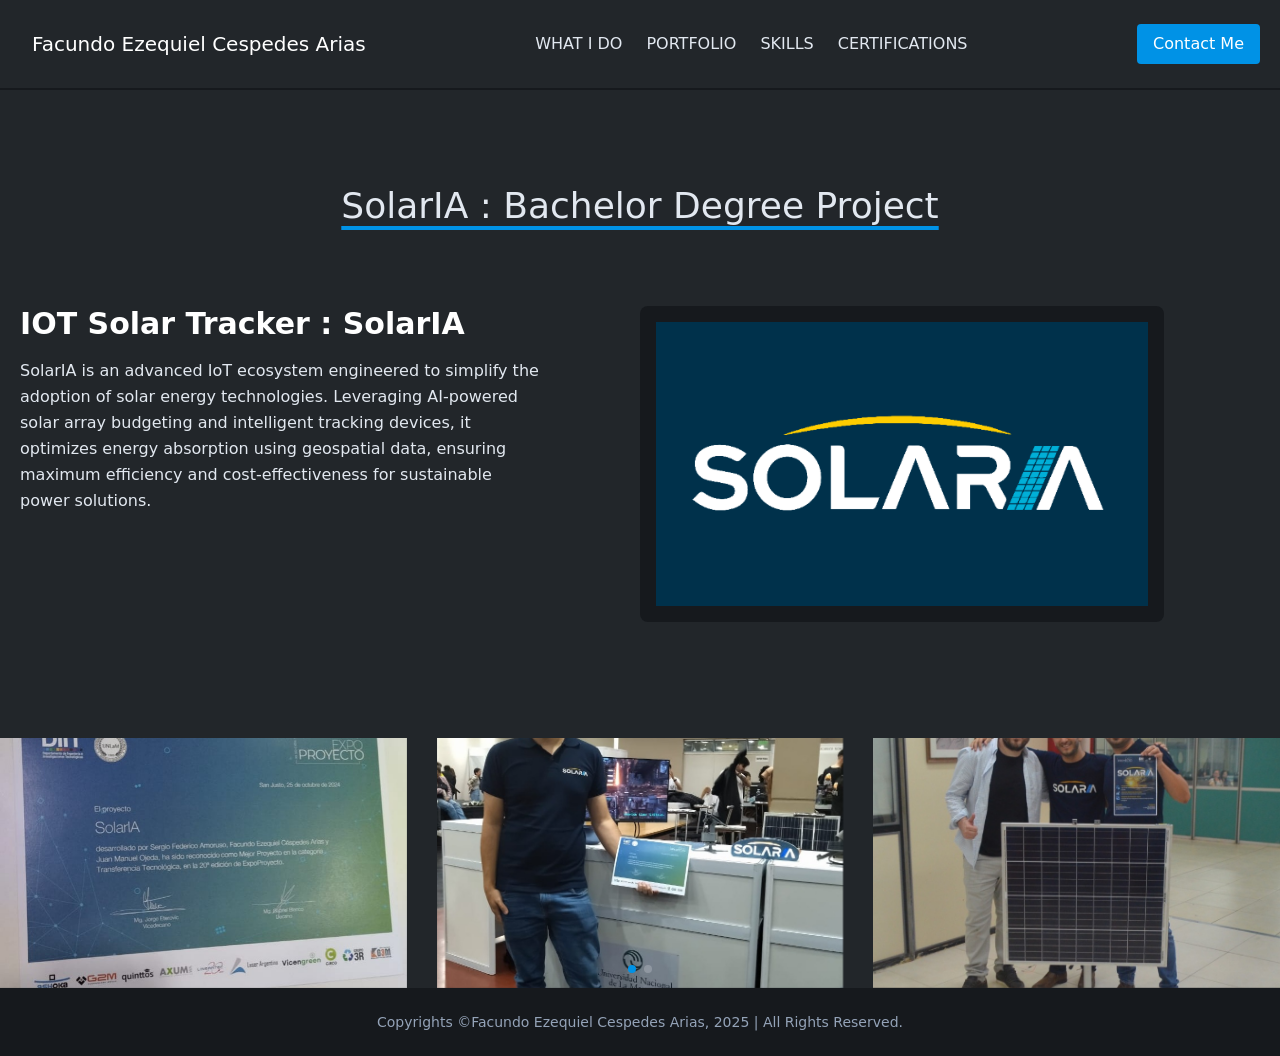
==== commit e4918684: "new images and adjustments on image swiper" ====
--- a/solarIA.html
+++ b/solarIA.html
@@ -17,6 +17,7 @@
 
 <body>
     <!-- Navbar Start -->
+    
     <nav class="flex flex-wrap items-center justify-between p-5 bg-secondary-500">
         <a class="flex title-font font-medium items-center text-white mb-4 md:mb-0" href="./index.html">
             <span class="ml-3 text-xl">Facundo Ezequiel Cespedes Arias</span>
@@ -56,7 +57,7 @@
     <!-- Navbar End-->
 
     <!-- SolarIA Section Start-->
-    <section id="skills" class="text-gray-400 bg-secondary-500 body-font">
+    <section id="brief" class="text-gray-400 bg-secondary-500 body-font">
         <div class="container px-5 py-24 mx-auto flex flex-wrap border-t-2 border-secondary-600" >
             <div class="flex flex-col text-center w-full mb-20">
                 <h2
@@ -83,21 +84,21 @@
             <div class="swiper-wrapper">
                 <!-- Slide 1 -->
                 <div class="swiper-slide">
-                    <img src="https://randomuser.me/api/portraits/men/1.jpg" alt="Image 1">
+                    <img src="./client/asset/solaria/diploma solaria.jpg" alt="Recognition Diploma">
                 </div>
                 <!-- Slide 2 -->
                 <div class="swiper-slide">
-                    <img src="https://randomuser.me/api/portraits/women/6.jpg" alt="Image 2">
+                    <img src="./client/asset/solaria/expoproyecto solaria.jpg" alt="Stand SolarIA">
                 </div>
                 <!-- Slide 3 -->
                 <div class="swiper-slide">
-                    <img src="https://randomuser.me/api/portraits/women/2.jpg" alt="Image 3">
+                    <img src="./client/asset/solaria/solaria-final.jpg" alt="SolarIA Team">
                 </div>
                 <!-- Slide 4 -->
                 <div class="swiper-slide">
-                    <img src="https://randomuser.me/api/portraits/men/20.jpg" alt="Image 4">
+                    <img src="./client/asset/solaria/solaria-solartracker.jpg" alt="Tracker Axis">
                 </div>
-                <!-- Add more images as needed -->
+                
             </div>
             <div class="swiper-pagination"></div>
         </div>
--- a/css/output.css
+++ b/css/output.css
@@ -1149,6 +1149,17 @@
   transition-timing-function: cubic-bezier(0.4, 0, 0.2, 1);
 }
 
+/* Swiper Slider main params CSS */
+
+.swiper-slide {
+  display: flex;
+  justify-content: center;
+  align-items: center;
+  height: 350px; /* Should be slightly larger than image height */
+  padding: 0; /* Removes esxtra padding */
+  margin: 0; /* Prevents extra spacing */
+}
+
 /* Swiper Slider Pagination bullet CSS */
 
 .swiper .swiper-pagination .swiper-pagination-bullet{
@@ -1164,10 +1175,15 @@
 /* Swiper Slider Image Resize CSS */
 
 .swiper-slide img {
-  width: 100%;
-  height: auto;
-  border-radius: 10px;
-  object-fit: cover;
+  height: 250px; 
+    width: 100%;   /* Ensures proper aspect ratio */
+    object-fit: cover; /* Prevents stretching */
+    display: block;
+    margin: 0; /* Ensures no external gaps */
+}
+
+.swiper-wrapper {
+  gap: 0; /* Removes spacing */
 }
 
 
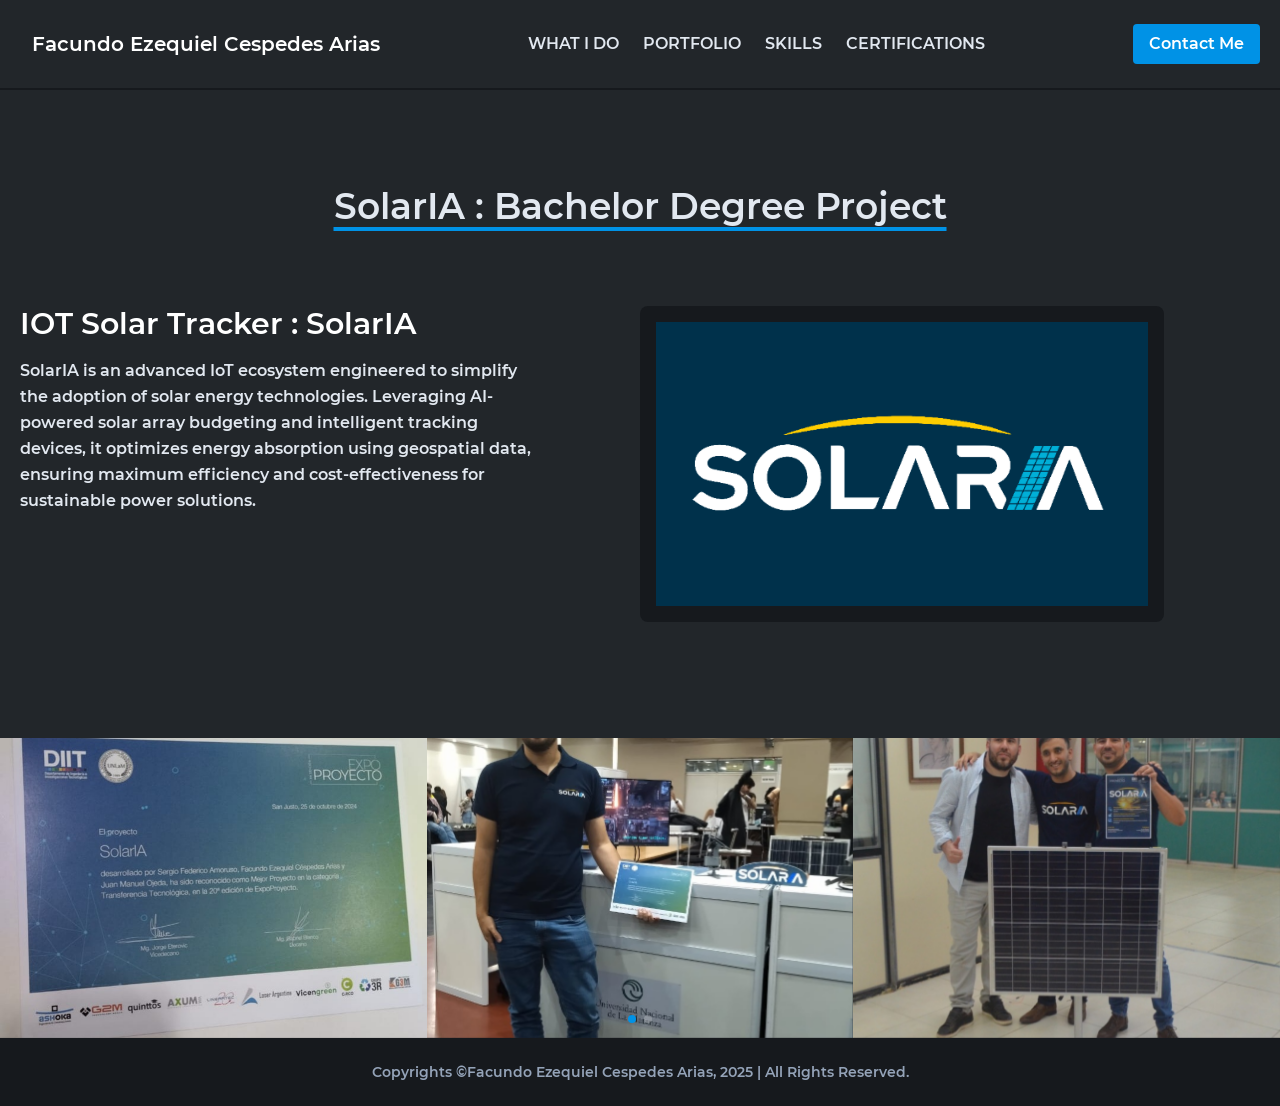
==== commit b265387a: "new montserrat font and updates to swiper function" ====
--- a/solarIA.html
+++ b/solarIA.html
@@ -79,7 +79,8 @@
             </div>
             
         </div>
-
+        <script src="swiper-init.js"></script>
+        
         <div class="swiper mySwiper">
             <div class="swiper-wrapper">
                 <!-- Slide 1 -->
@@ -134,27 +135,7 @@
             }
         };
 
-        // Swiper Testimonial slider
-        var swiper = new Swiper(".mySwiper", {
-            slidesPerView: 3,
-            spaceBetween: 30,
-            pagination: {
-                el: ".swiper-pagination",
-                clickable: true,
-            },
-            // Breakpoints for smaller device
-            breakpoints: {
-                320: {
-                    slidesPerView: 1,
-                },
-                480: {
-                    slidesPerView: 1,
-                },
-                640: {
-                    slidesPerView: 3,
-                }
-            }
-        });
+       
     </script>
 </body>
 
--- a/css/output.css
+++ b/css/output.css
@@ -6,6 +6,15 @@
 1. Prevent padding and border from affecting element width. (https://github.com/mozdevs/cssremedy/issues/4)
 2. Allow adding a border to an element by just adding a border-width. (https://github.com/tailwindcss/tailwindcss/pull/116)
 */
+
+/* 
+Definition of custom font.
+*/
+
+@font-face {
+  font-family: 'montserrat';
+  src: url('/client/fonts/montserrat.ttf') format('truetype');
+}
 
 *,
 ::before,
@@ -44,7 +53,7 @@
   -o-tab-size: 4;
      tab-size: 4;
   /* 3 */
-  font-family: ui-sans-serif, system-ui, -apple-system, BlinkMacSystemFont, "Segoe UI", Roboto, "Helvetica Neue", Arial, "Noto Sans", sans-serif, "Apple Color Emoji", "Segoe UI Emoji", "Segoe UI Symbol", "Noto Color Emoji";
+  font-family:'montserrat',ui-sans-serif, system-ui, -apple-system, BlinkMacSystemFont, "Segoe UI", Roboto, "Helvetica Neue", Arial, "Noto Sans", sans-serif, "Apple Color Emoji", "Segoe UI Emoji", "Segoe UI Symbol", "Noto Color Emoji";
   /* 4 */
   font-feature-settings: normal;
   /* 5 */
@@ -1153,9 +1162,9 @@
 
 .swiper-slide {
   display: flex;
-  justify-content: center;
-  align-items: center;
-  height: 350px; /* Should be slightly larger than image height */
+  justify-content: flex-start;
+  align-items: flex-start;
+  height: 300px; /* Should be slightly larger than image height */
   padding: 0; /* Removes esxtra padding */
   margin: 0; /* Prevents extra spacing */
 }
@@ -1175,10 +1184,11 @@
 /* Swiper Slider Image Resize CSS */
 
 .swiper-slide img {
-  height: 250px; 
+  height: 300px; 
     width: 100%;   /* Ensures proper aspect ratio */
     object-fit: cover; /* Prevents stretching */
     display: block;
+    vertical-align: top; /* Aligns the image to the top */
     margin: 0; /* Ensures no external gaps */
 }
 
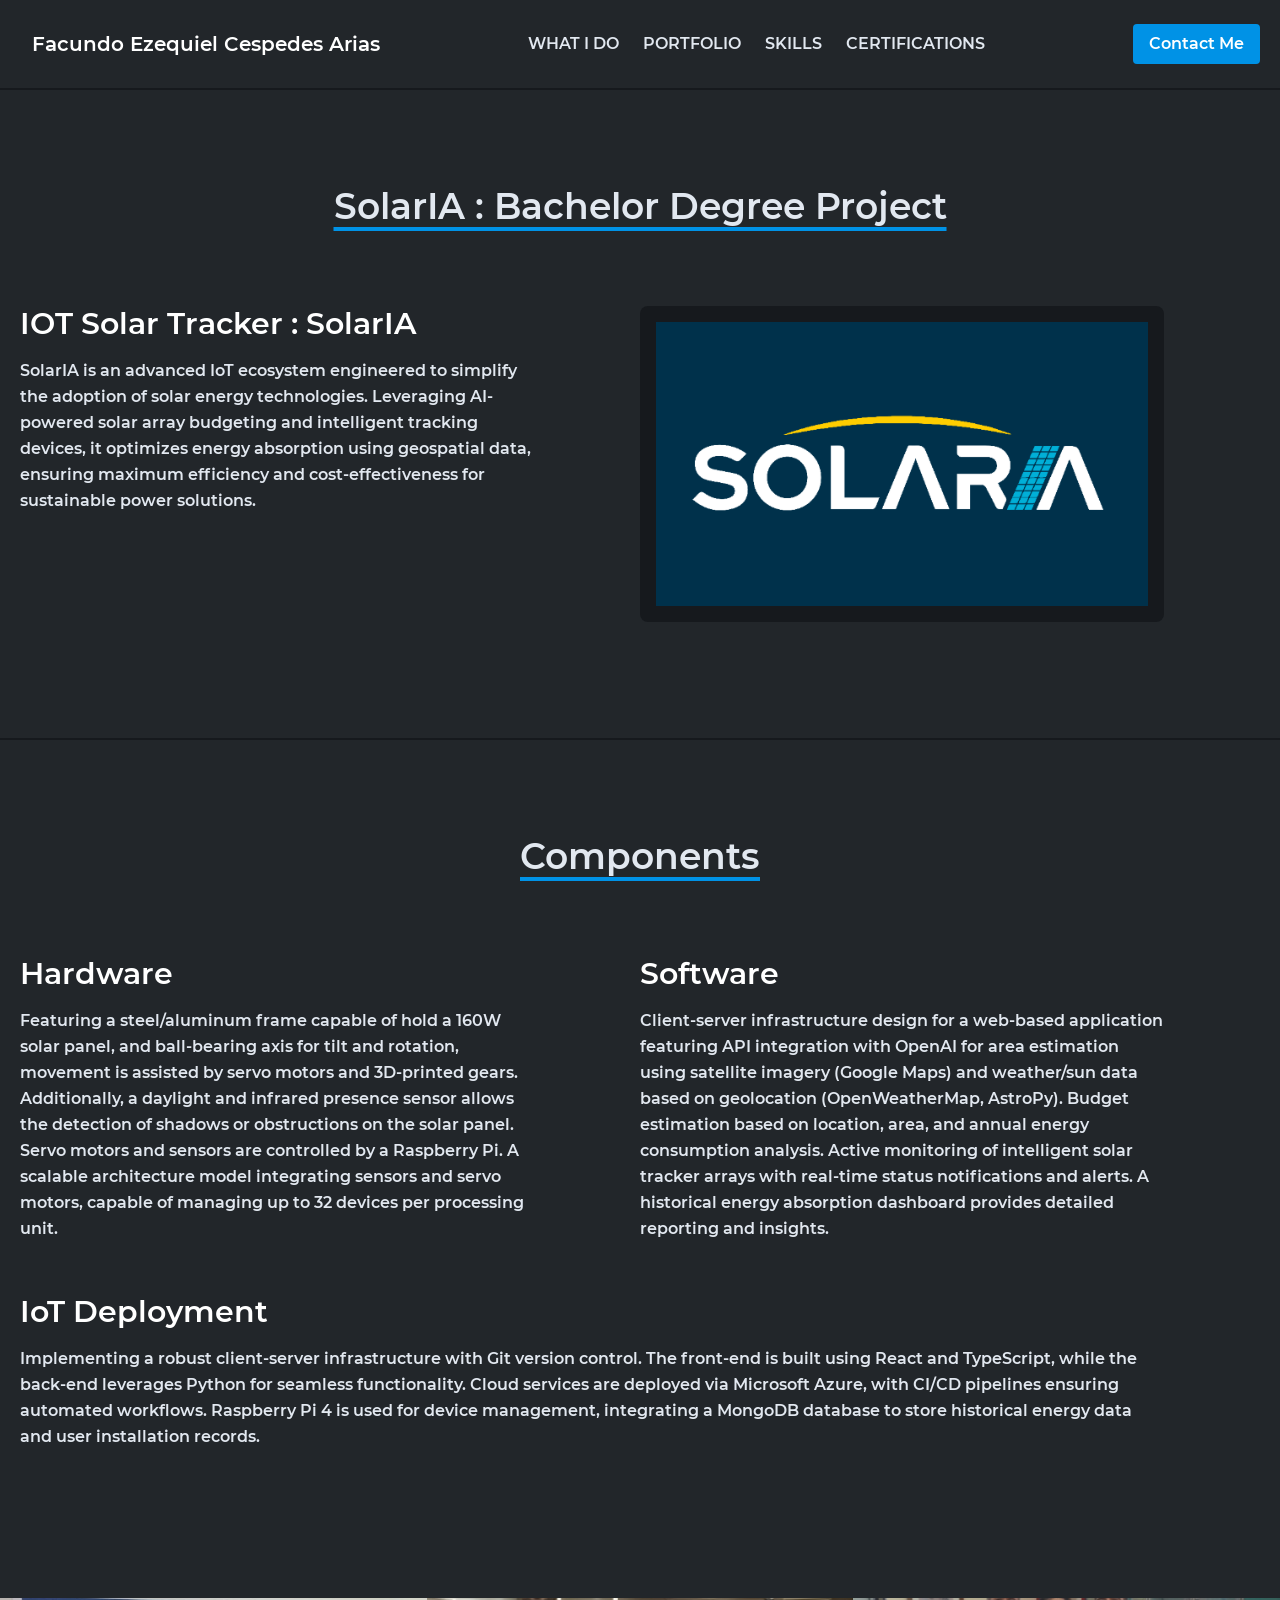
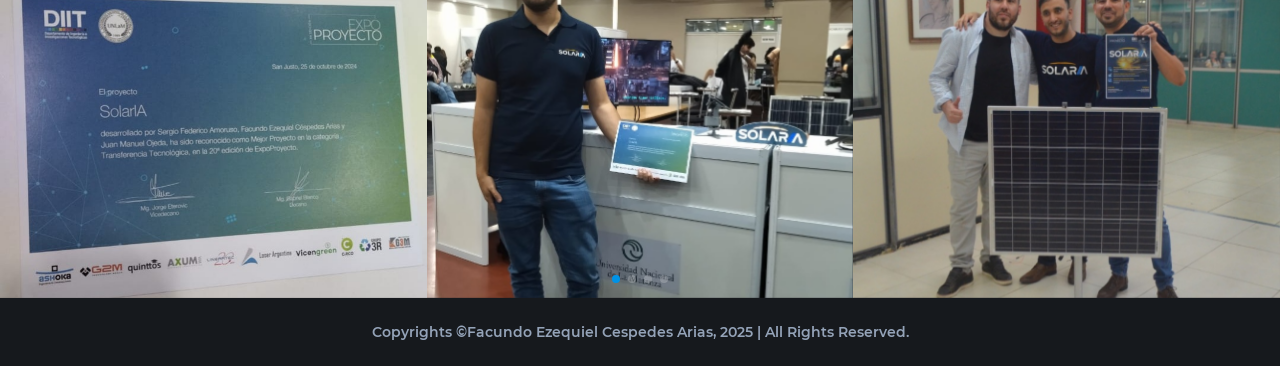
==== commit 2a60778a: "added extra images to swiper and technical detail of the project" ====
--- a/solarIA.html
+++ b/solarIA.html
@@ -79,6 +79,41 @@
             </div>
             
         </div>
+
+        <div class="container px-5 py-24 mx-auto flex flex-wrap border-t-2 border-secondary-600" >
+            <div class="flex flex-col text-center w-full mb-20">
+                <h2
+                    class="sm:text-4xl text-2xl font-medium title-font underline decoration-primary-500 decoration-4 underline-offset-8 text-slate-200">
+                    Components</h2>
+            </div>
+            <div style="margin-bottom: 20px;"
+                class="lg:flex-grow md:w-1/2 lg:pr-24 md:pr-16 flex flex-col md:items-start md:text-left mb-16 md:mb-0 items-center text-center" data-aos="fade-up" data-aos-delay="500">
+                <h2 class="title-font sm:text-3xl text-xl mb-4 font-bold text-white">Hardware</h2>
+                <p class="mb-8 leading-relaxed text-slate-200">Featuring a steel/aluminum frame capable of hold a 160W solar panel, and ball-bearing axis for tilt and rotation, movement is assisted by servo motors and 
+                    3D-printed gears. Additionally, a daylight and infrared presence sensor allows the detection of shadows or obstructions on the solar panel. Servo motors and sensors are controlled by a Raspberry Pi.
+                    A scalable architecture model integrating sensors and servo motors, capable of managing up to 32 devices per processing unit.</p>
+            </div>
+            <div style="margin-bottom: 20px;"
+                class="lg:flex-grow md:w-1/2 lg:pr-24 md:pr-16 flex flex-col md:items-start md:text-left mb-16 md:mb-0 items-center text-center" data-aos="fade-up" data-aos-delay="500">
+                <h2 class="title-font sm:text-3xl text-xl mb-4 font-bold text-white">Software</h2>
+                <p class="mb-8 leading-relaxed text-slate-200">Client-server infrastructure design for a web-based application featuring API integration with OpenAI for area estimation using satellite imagery (Google Maps) 
+                    and weather/sun data based on geolocation (OpenWeatherMap, AstroPy). Budget estimation based on location, area, and annual energy consumption analysis. Active monitoring of intelligent solar tracker arrays
+                     with real-time status notifications and alerts. A historical energy absorption dashboard provides detailed reporting and insights.</p>
+            </div>
+            <div style="margin-bottom: 20px;" 
+                class="lg:flex-grow md:w-1/2 lg:pr-24 md:pr-16 flex flex-col md:items-start md:text-left mb-16 md:mb-0 items-center text-center" 
+                data-aos="fade-up" data-aos-delay="500">
+                <h2 class="title-font sm:text-3xl text-xl mb-4 font-bold text-white">IoT Deployment</h2>
+                <p class="mb-8 leading-relaxed text-slate-200">
+                    Implementing a robust client-server infrastructure with Git version control. 
+                    The front-end is built using React and TypeScript, while the back-end leverages Python for seamless functionality. 
+                    Cloud services are deployed via Microsoft Azure, with CI/CD pipelines ensuring automated workflows. 
+                    Raspberry Pi 4 is used for device management, integrating a MongoDB database to store historical energy data and user installation records.
+                </p>
+            </div>
+        </div>
+
+
         <script src="swiper-init.js"></script>
         
         <div class="swiper mySwiper">
@@ -99,7 +134,14 @@
                 <div class="swiper-slide">
                     <img src="./client/asset/solaria/solaria-solartracker.jpg" alt="Tracker Axis">
                 </div>
-                
+                <!-- Slide 5 -->
+                <div class="swiper-slide">
+                    <img src="./client/asset/solaria/solaria-prototype-tilt-solartracker.png" alt="Tracker Tilt">
+                </div>
+                <!-- Slide 5 -->
+                <div class="swiper-slide">
+                    <img src="./client/asset/solaria/solaria-prototype-rotation-solartracker.png" alt="Tracker Rotation">
+                </div>
             </div>
             <div class="swiper-pagination"></div>
         </div>
--- a/css/output.css
+++ b/css/output.css
@@ -685,6 +685,8 @@
 
 .flex {
   display: flex;
+  min-width: 72px;
+
 }
 
 .inline-flex {
@@ -777,6 +779,7 @@
 
 .flex-wrap {
   flex-wrap: wrap;
+  min-width: 120px;
 }
 
 .items-start {
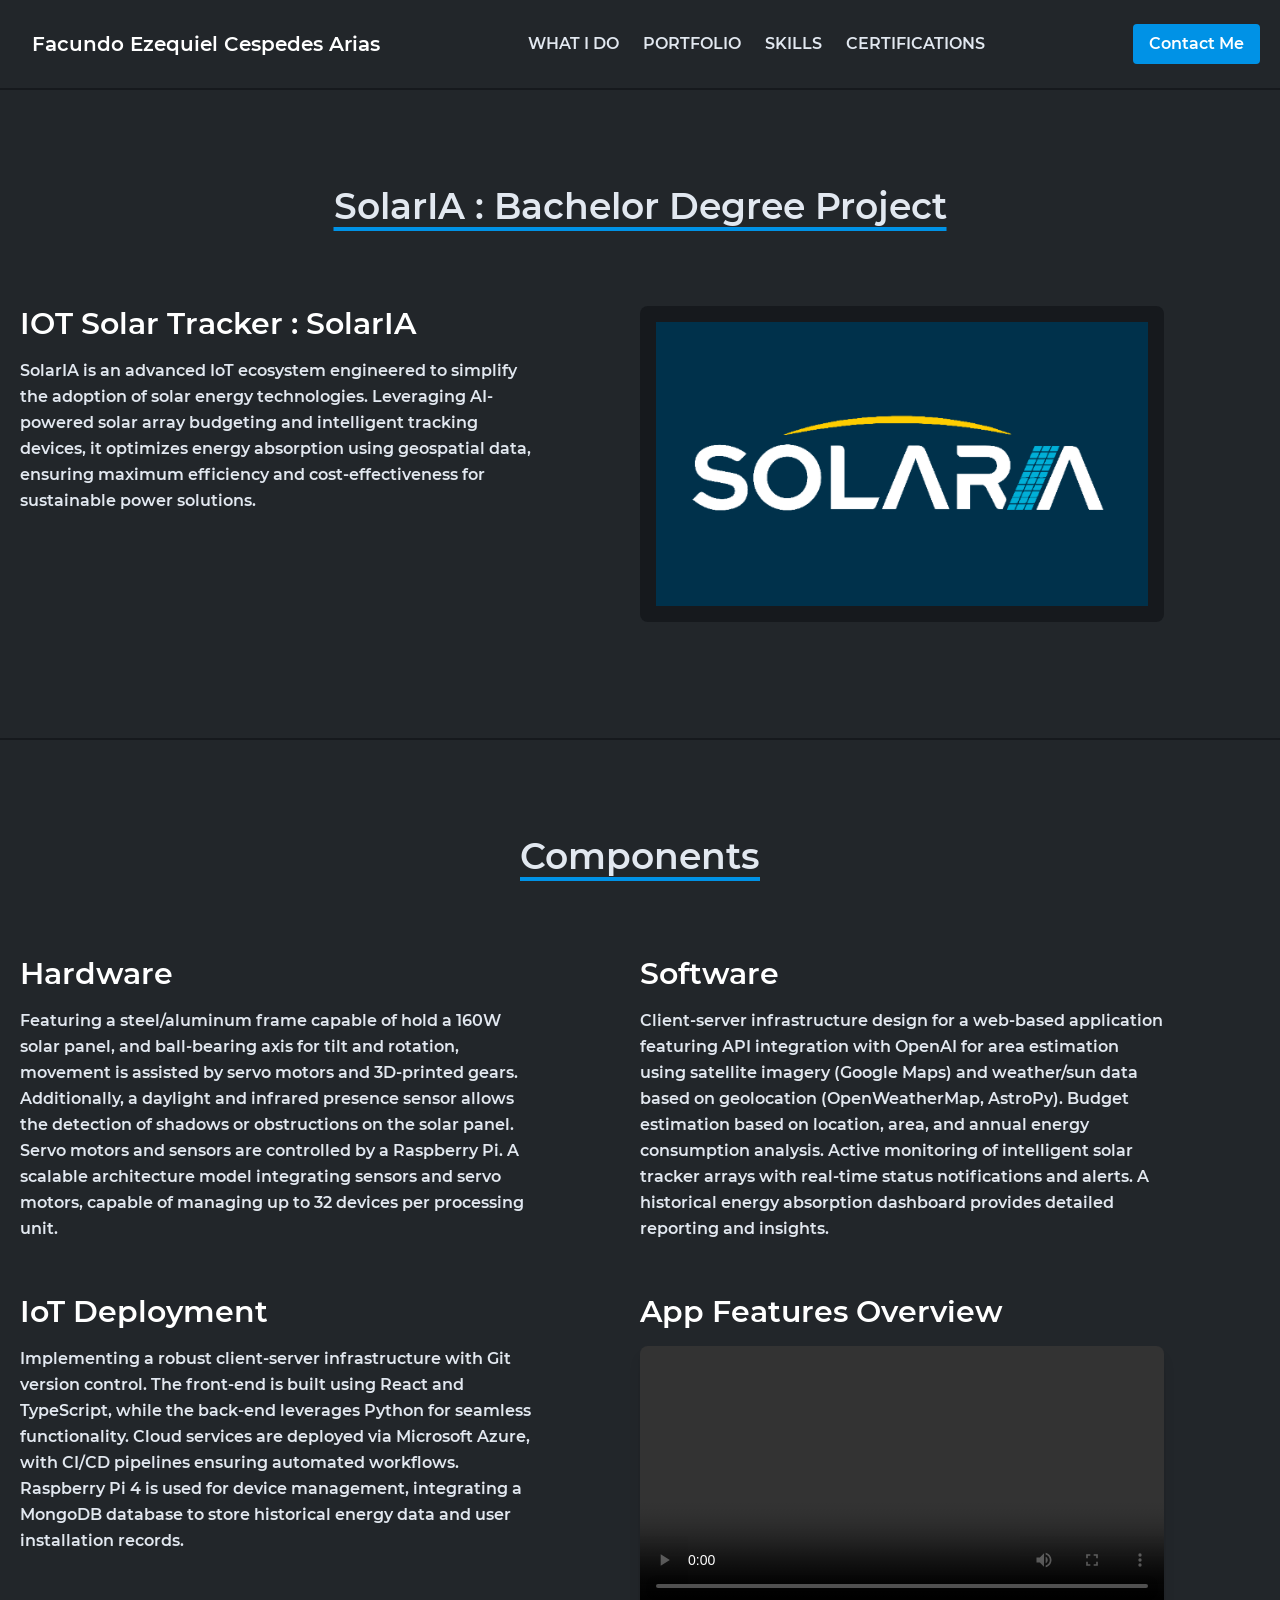
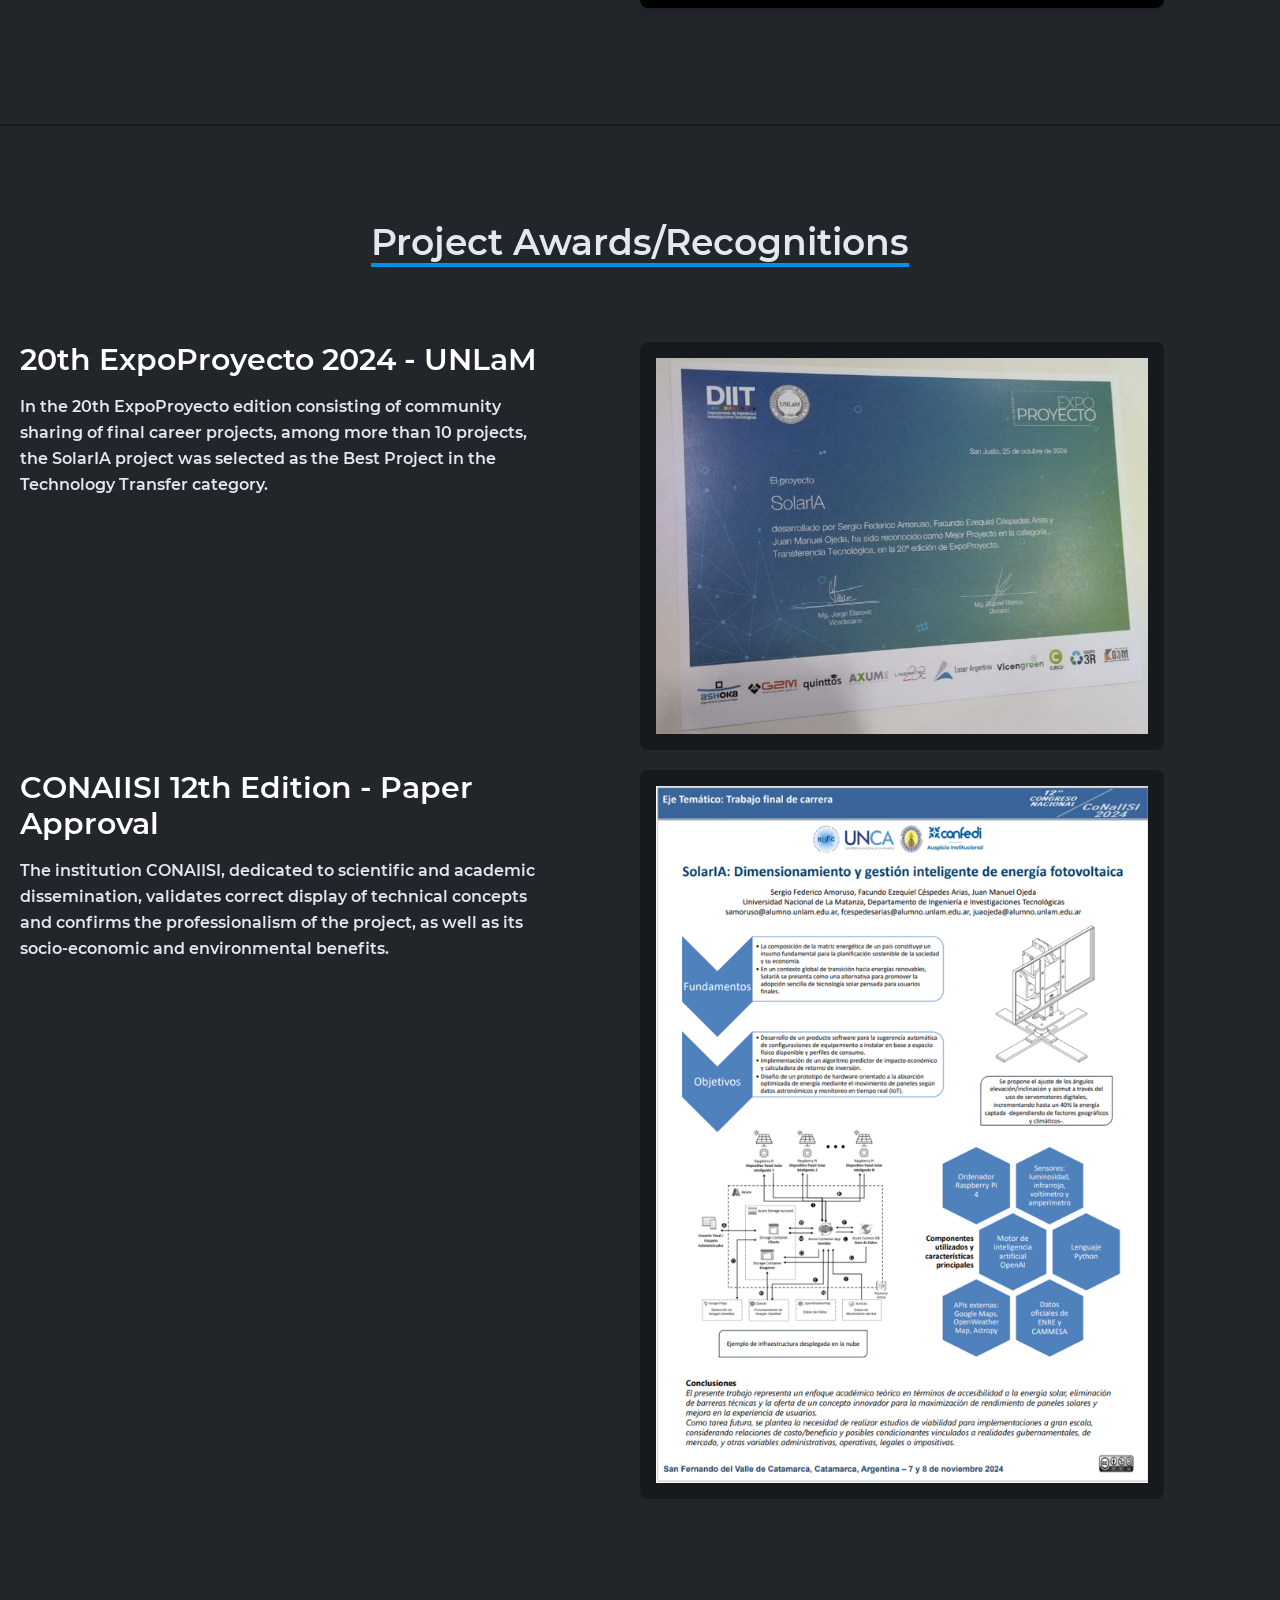
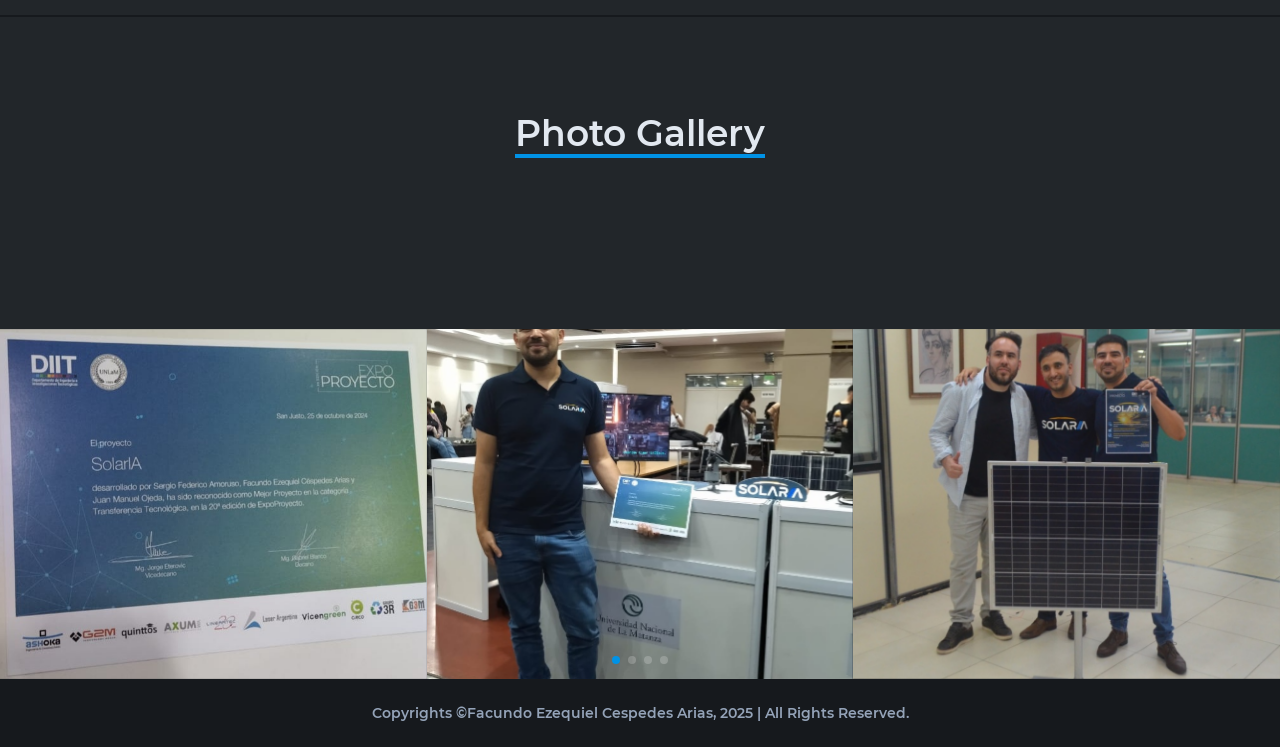
==== commit 96ebab98: "added video, awards section" ====
--- a/solarIA.html
+++ b/solarIA.html
@@ -111,11 +111,68 @@
                     Raspberry Pi 4 is used for device management, integrating a MongoDB database to store historical energy data and user installation records.
                 </p>
             </div>
-        </div>
-
+
+            <div style="margin-bottom: 20px;" 
+                class="lg:flex-grow md:w-1/2 lg:pr-24 md:pr-16 flex flex-col md:items-start md:text-left mb-16 md:mb-0 items-center text-center" 
+                data-aos="fade-up" data-aos-delay="500">
+                
+                <h2 class="title-font sm:text-3xl text-xl mb-4 font-bold text-white">App Features Overview</h2>
+                
+                <video class="w-full max-w-lg rounded-lg shadow-lg" controls>
+                    <source src="./client/asset/solaria/SolariaWeb-Demo-2024.mp4" type="video/mp4">
+                    Your browser does not support the video tag.
+                </video>
+            </div>
+        </div>
+
+        <div class="container px-5 py-24 mx-auto flex flex-wrap border-t-2 border-secondary-600" >
+            <div class="flex flex-col text-center w-full mb-20">
+                <h2
+                    class="sm:text-4xl text-2xl font-medium title-font underline decoration-primary-500 decoration-4 underline-offset-8 text-slate-200">
+                    Project Awards/Recognitions</h2>
+            </div>
+            <div style="margin-bottom: 20px;"
+                class="lg:flex-grow md:w-1/2 lg:pr-24 md:pr-16 flex flex-col md:items-start md:text-left mb-16 md:mb-0 items-center text-center" data-aos="fade-up" data-aos-delay="500">
+                <h2 class="title-font sm:text-3xl text-xl mb-4 font-bold text-white">20th ExpoProyecto 2024 - UNLaM</h2>
+                <p class="mb-8 leading-relaxed text-slate-200">In the 20th ExpoProyecto edition consisting of community sharing of final career projects, among more than 10 projects, the SolarIA project
+                     was selected as the Best Project in the Technology Transfer category.</p>
+            </div>
+            <div style="margin-bottom: 20px;"
+                class="lg:flex-grow md:w-1/2 lg:pr-24 md:pr-16 flex flex-col md:items-start md:text-left mb-16 md:mb-0 items-center text-center" data-aos="fade-up" data-aos-delay="500">
+                <div
+                    class="flex rounded-lg bg-secondary-600 hover:scale-110 duration-500 p-4 flex-col justify-center items-center">
+                    <img class="w-full h-auto" src="./client/asset/solaria/diploma solaria.jpg" alt="">
+                </div>          
+            </div>
+            
+            <div style="margin-bottom: 20px;"
+                class="lg:flex-grow md:w-1/2 lg:pr-24 md:pr-16 flex flex-col md:items-start md:text-left mb-16 md:mb-0 items-center text-center" data-aos="fade-up" data-aos-delay="500">
+                <h2 class="title-font sm:text-3xl text-xl mb-4 font-bold text-white">CONAIISI 12th Edition - Paper Approval</h2>
+                <p class="mb-8 leading-relaxed text-slate-200">The institution CONAIISI, dedicated to scientific and academic dissemination, validates correct display of technical concepts and confirms 
+                    the professionalism of the project, as well as its socio-economic and environmental benefits.</p>
+            </div>
+            <div style="margin-bottom: 20px;"
+                class="lg:flex-grow md:w-1/2 lg:pr-24 md:pr-16 flex flex-col md:items-start md:text-left mb-16 md:mb-0 items-center text-center" data-aos="fade-up" data-aos-delay="500">
+                <div
+                    class="flex rounded-lg bg-secondary-600 hover:scale-110 duration-500 p-4 flex-col justify-center items-center">
+                    <img class="w-[150px] h-[400px] transition-transform duration-500 hover:scale-110" 
+                    src="./client/asset/solaria/conaiisi-paper.png" alt="">
+                </div>          
+            </div>
+            
+        </div>
 
         <script src="swiper-init.js"></script>
-        
+        <div class="container px-5 py-24 mx-auto flex flex-wrap border-t-2 border-secondary-600" >
+            <div class="flex flex-col text-center w-full mb-20">
+                <h2
+                    class="sm:text-4xl text-2xl font-medium title-font underline decoration-primary-500 decoration-4 underline-offset-8 text-slate-200">
+                    Photo Gallery
+            </h2>
+            </div>
+        </div>
+
+
         <div class="swiper mySwiper">
             <div class="swiper-wrapper">
                 <!-- Slide 1 -->
@@ -138,7 +195,7 @@
                 <div class="swiper-slide">
                     <img src="./client/asset/solaria/solaria-prototype-tilt-solartracker.png" alt="Tracker Tilt">
                 </div>
-                <!-- Slide 5 -->
+                <!-- Slide 6 -->
                 <div class="swiper-slide">
                     <img src="./client/asset/solaria/solaria-prototype-rotation-solartracker.png" alt="Tracker Rotation">
                 </div>
--- a/css/output.css
+++ b/css/output.css
@@ -1187,7 +1187,7 @@
 /* Swiper Slider Image Resize CSS */
 
 .swiper-slide img {
-  height: 300px; 
+  height: 350px; 
     width: 100%;   /* Ensures proper aspect ratio */
     object-fit: cover; /* Prevents stretching */
     display: block;
